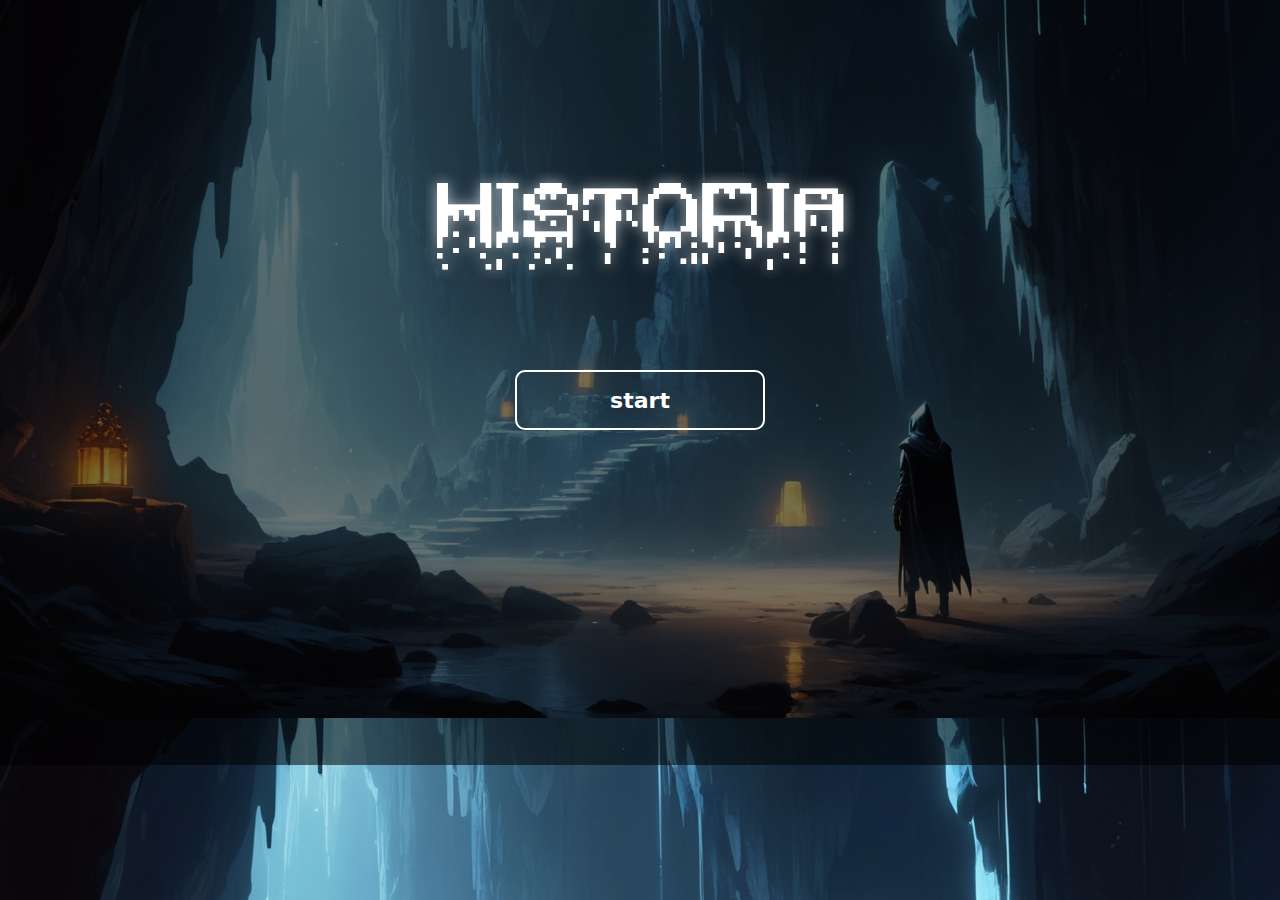
==== Historia Web/index.html @ 26162653 "Add files via upload" ====
<!DOCTYPE html>
<html lang="en">
<head>
    <meta charset="UTF-8">
    <meta name="viewport" content="width=device-width, initial-scale=1.0">
    <title>Historia | Start Menu</title>
    <link rel="stylesheet" href="style.css">
</head>
<body>
    <div class="main-page-blur"></div>
    <img src="./images/logo-image.png" id="logo-image">
    
    <div id="particles">
        <button id="start-button">start</button>
    </div>
    <script src="file.js"></script>
</body>
</html>
---- Historia Web/style.css ----
*{
    margin: 0;
    padding: 0;
}
body{
    display: flex;
    justify-content: center;
    align-items: center;
    background-image: url("./images/AlbedoBase_XL_Dark_atmospheric_cave_Towering_rock_formations_d_2.jpg");
    background-position-y: -50px;
}
#logo-image{
    position: absolute;
    margin-top: 450px;
}
.main-page-blur{
    position: absolute;
    width: 100%;
    height: 100%;
    background-color: rgba(0, 0, 0, 0.541);
    margin-top: 630px;
}
.particles{
    position: absolute;
    display: none;
    width: 1px;
    height: 1px;
    background-color: aliceblue;
    margin-bottom: 100px;
    border-radius: 100px;
    box-shadow: 0px 0px 1px 1px white;
    transition: 0.7s ease-in-out;
}
#particles{
    position: absolute;
    display: flex;
    justify-content: center;
    align-items: center;
    width: 280px;
    height: 50px;
    margin-top: 800px;
}
#start-button{
    position: absolute;
    width: 250px;
    height: 60px;
    background-color: transparent;
    border: 2px solid white;
    border-radius: 10px;
    color: white;
    font-size: 22px;
    font-family: system-ui, -apple-system, BlinkMacSystemFont, 'Segoe UI', Roboto, Oxygen, Ubuntu, Cantarell, 'Open Sans', 'Helvetica Neue', sans-serif;
    font-weight: 600;
    transition: 0.7s ease;
    cursor: pointer;
}
#start-button:hover{
    border-bottom: 5px solid white;
}
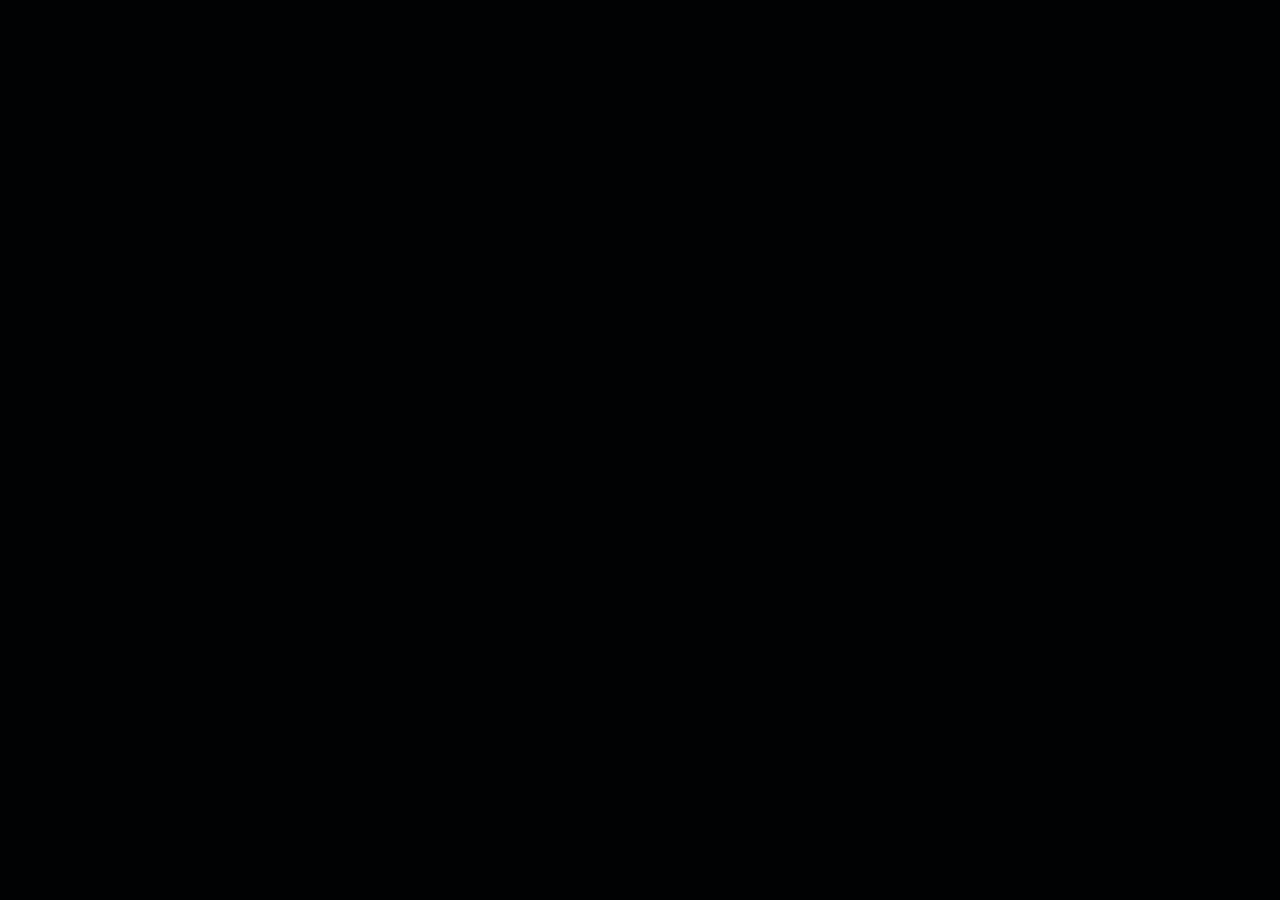
==== commit 9494531f: "Add files via upload" ====
--- a/Historia Web/index.html
+++ b/Historia Web/index.html
@@ -3,16 +3,12 @@
 <head>
     <meta charset="UTF-8">
     <meta name="viewport" content="width=device-width, initial-scale=1.0">
-    <title>Historia | Start Menu</title>
-    <link rel="stylesheet" href="style.css">
+    <title>Document</title>
+    <link rel="stylesheet" href="team-loading-page.css">
 </head>
 <body>
-    <div class="main-page-blur"></div>
-    <img src="./images/logo-image.png" id="logo-image">
-    
-    <div id="particles">
-        <button id="start-button">start</button>
-    </div>
-    <script src="file.js"></script>
+    <audio src="./sounds/sunrise-114326.mp3" id="intro-soundeffect" preload="auto"></audio>
+    <img src="./images/codeverse-logo.png" id="glowing-codeverse-logo">
+<script src="team-loading-page.js"></script>
 </body>
 </html>--- a/Historia Web/team-loading-page.css
+++ b/Historia Web/team-loading-page.css
@@ -0,0 +1,18 @@
+*{
+    margin: 0;
+    padding: 0;
+}
+body{
+    display: flex;
+    justify-content: center;
+    align-items: center;
+    background-color: #010203;
+}
+#glowing-codeverse-logo{
+    position: absolute;
+    display: none;
+    width: 680px;
+    height: 650px;
+    margin-top: 600px;
+    transition: 0.7s ease-in;
+}
